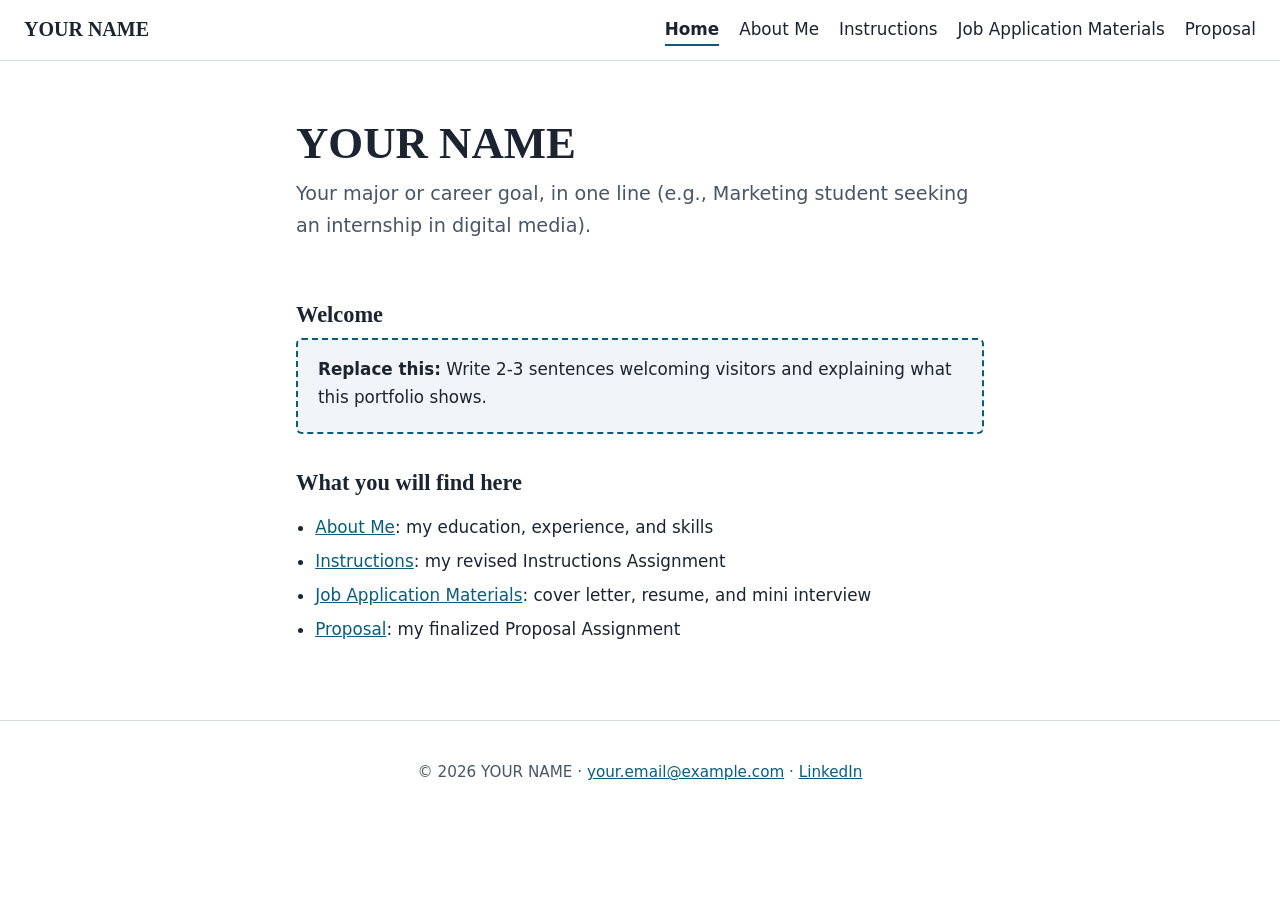
==== index.html @ d30b9611 "Add files via upload" ====
<!DOCTYPE html>
<html lang="en">
<head>
<meta charset="utf-8">
<meta name="viewport" content="width=device-width, initial-scale=1">
<title>Home | YOUR NAME</title>
<link rel="stylesheet" href="style.css">
</head>
<body>
<header class="site-header">
  <a class="site-name" href="index.html">YOUR NAME</a>
  <nav aria-label="Main"><ul><li><a href="index.html" aria-current="page">Home</a></li><li><a href="about.html">About Me</a></li><li><a href="instructions.html">Instructions</a></li><li><a href="job-materials.html">Job Application Materials</a></li><li><a href="proposal.html">Proposal</a></li></ul></nav>
</header>
<main>
<section class="hero">
  <h1>YOUR NAME</h1>
  <p class="tagline">Your major or career goal, in one line (e.g., Marketing student seeking an internship in digital media).</p>
  <!-- Optional: add a professional headshot: <img src="images/headshot.jpg" alt="Photo of YOUR NAME"> -->
</section>
<section>
  <h2>Welcome</h2>
  <div class="placeholder"><strong>Replace this:</strong> Write 2-3 sentences welcoming visitors and explaining what this portfolio shows.</div>
</section>
<section>
  <h2>What you will find here</h2>
  <ul class="link-list">
    <li><a href="about.html">About Me</a>: my education, experience, and skills</li>
    <li><a href="instructions.html">Instructions</a>: my revised Instructions Assignment</li>
    <li><a href="job-materials.html">Job Application Materials</a>: cover letter, resume, and mini interview</li>
    <li><a href="proposal.html">Proposal</a>: my finalized Proposal Assignment</li>
  </ul>
</section>
</main>
<footer>
  <p>&copy; 2026 YOUR NAME &middot; <a href="mailto:your.email@example.com">your.email@example.com</a> &middot; <a href="#">LinkedIn</a></p>
</footer>
</body>
</html>
---- style.css ----
:root{
  --bg:#ffffff;
  --text:#1b2430;
  --muted:#4a5565;
  --accent:#0b5c7a;
  --line:#d5dbe3;
  --tint:#f1f5f8;
}
*{box-sizing:border-box}
body{margin:0;background:var(--bg);color:var(--text);font:1.05rem/1.65 system-ui,-apple-system,"Segoe UI",Roboto,sans-serif}
h1,h2{font-family:Georgia,"Times New Roman",serif;line-height:1.2;font-weight:700}
h1{font-size:2.2rem;margin:0 0 1rem}
h2{font-size:1.4rem;margin:0 0 .6rem}
a{color:var(--accent)}
a:focus-visible{outline:3px solid var(--accent);outline-offset:2px}
.site-header{display:flex;flex-wrap:wrap;align-items:center;justify-content:space-between;gap:.75rem 2rem;padding:1rem 1.5rem;border-bottom:1px solid var(--line)}
.site-name{font:700 1.25rem Georgia,serif;color:var(--text);text-decoration:none}
nav ul{display:flex;flex-wrap:wrap;gap:.25rem 1.25rem;list-style:none;margin:0;padding:0}
nav a{color:var(--text);text-decoration:none;padding:.3rem 0;border-bottom:2px solid transparent}
nav a:hover{border-bottom-color:var(--line)}
nav a[aria-current="page"]{border-bottom-color:var(--accent);font-weight:600}
main{max-width:46rem;margin:0 auto;padding:2.5rem 1.5rem}
section{margin:0 0 2.25rem}
.hero{padding:1rem 0 1.5rem}
.hero h1{font-size:2.8rem;margin-bottom:.5rem}
.tagline{font-size:1.2rem;color:var(--muted);margin:0}
.link-list{padding-left:1.2rem}
.link-list li{margin-bottom:.4rem}
.placeholder{background:var(--tint);border:2px dashed var(--accent);border-radius:6px;padding:1rem 1.25rem;color:var(--text);min-height:6rem}
iframe,img{max-width:100%}
footer{border-top:1px solid var(--line);padding:1.5rem;text-align:center;color:var(--muted);font-size:.95rem}
@media (max-width:600px){h1{font-size:1.8rem}.hero h1{font-size:2.2rem}}
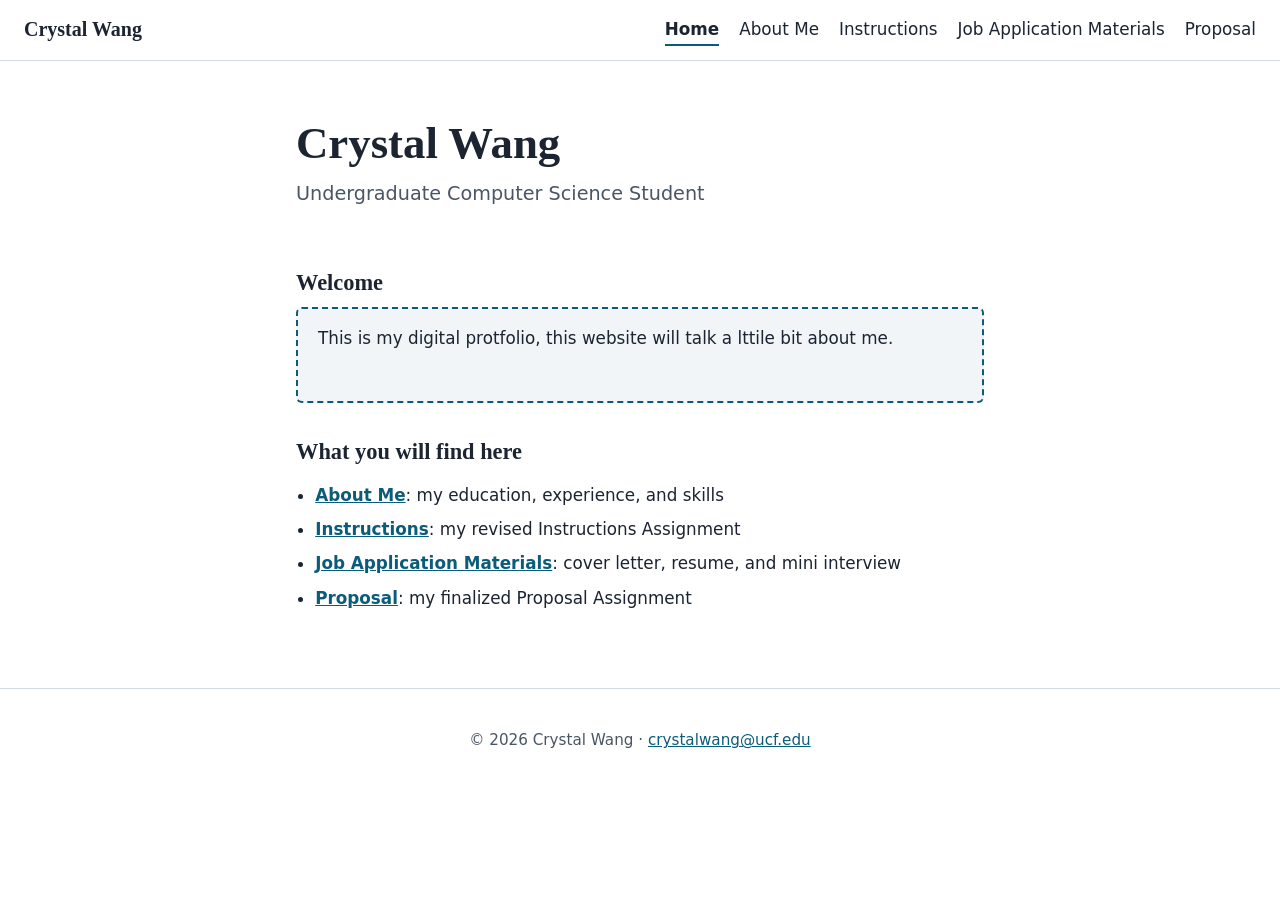
==== commit 3a51ac79: "Minor Update" ====
--- a/index.html
+++ b/index.html
@@ -3,36 +3,35 @@
 <head>
 <meta charset="utf-8">
 <meta name="viewport" content="width=device-width, initial-scale=1">
-<title>Home | YOUR NAME</title>
+<title>Home | Crystal Wang</title>
 <link rel="stylesheet" href="style.css">
 </head>
 <body>
 <header class="site-header">
-  <a class="site-name" href="index.html">YOUR NAME</a>
+  <a class="site-name" href="index.html">Crystal Wang</a>
   <nav aria-label="Main"><ul><li><a href="index.html" aria-current="page">Home</a></li><li><a href="about.html">About Me</a></li><li><a href="instructions.html">Instructions</a></li><li><a href="job-materials.html">Job Application Materials</a></li><li><a href="proposal.html">Proposal</a></li></ul></nav>
 </header>
 <main>
 <section class="hero">
-  <h1>YOUR NAME</h1>
-  <p class="tagline">Your major or career goal, in one line (e.g., Marketing student seeking an internship in digital media).</p>
-  <!-- Optional: add a professional headshot: <img src="images/headshot.jpg" alt="Photo of YOUR NAME"> -->
+  <h1>Crystal Wang</h1>
+  <p class="tagline">Undergraduate Computer Science Student</p>
 </section>
 <section>
   <h2>Welcome</h2>
-  <div class="placeholder"><strong>Replace this:</strong> Write 2-3 sentences welcoming visitors and explaining what this portfolio shows.</div>
+  <div class="placeholder"> This is my digital protfolio, this website will talk a lttile bit about me.</div>
 </section>
 <section>
   <h2>What you will find here</h2>
   <ul class="link-list">
-    <li><a href="about.html">About Me</a>: my education, experience, and skills</li>
-    <li><a href="instructions.html">Instructions</a>: my revised Instructions Assignment</li>
-    <li><a href="job-materials.html">Job Application Materials</a>: cover letter, resume, and mini interview</li>
-    <li><a href="proposal.html">Proposal</a>: my finalized Proposal Assignment</li>
+    <li><strong><a href="about.html">About Me</a></strong>: my education, experience, and skills</li>
+    <li><strong><a href="instructions.html">Instructions</a></strong>: my revised Instructions Assignment</li>
+    <li><strong><a href="job-materials.html">Job Application Materials</a></strong>: cover letter, resume, and mini interview</li>
+    <li><strong><a href="proposal.html">Proposal</a></strong>: my finalized Proposal Assignment</li>
   </ul>
 </section>
 </main>
 <footer>
-  <p>&copy; 2026 YOUR NAME &middot; <a href="mailto:your.email@example.com">your.email@example.com</a> &middot; <a href="#">LinkedIn</a></p>
+  <p>&copy; 2026 Crystal Wang &middot; <a href="mailto:crystalwang@ucf.edu">crystalwang@ucf.edu</a></p>
 </footer>
 </body>
 </html>
